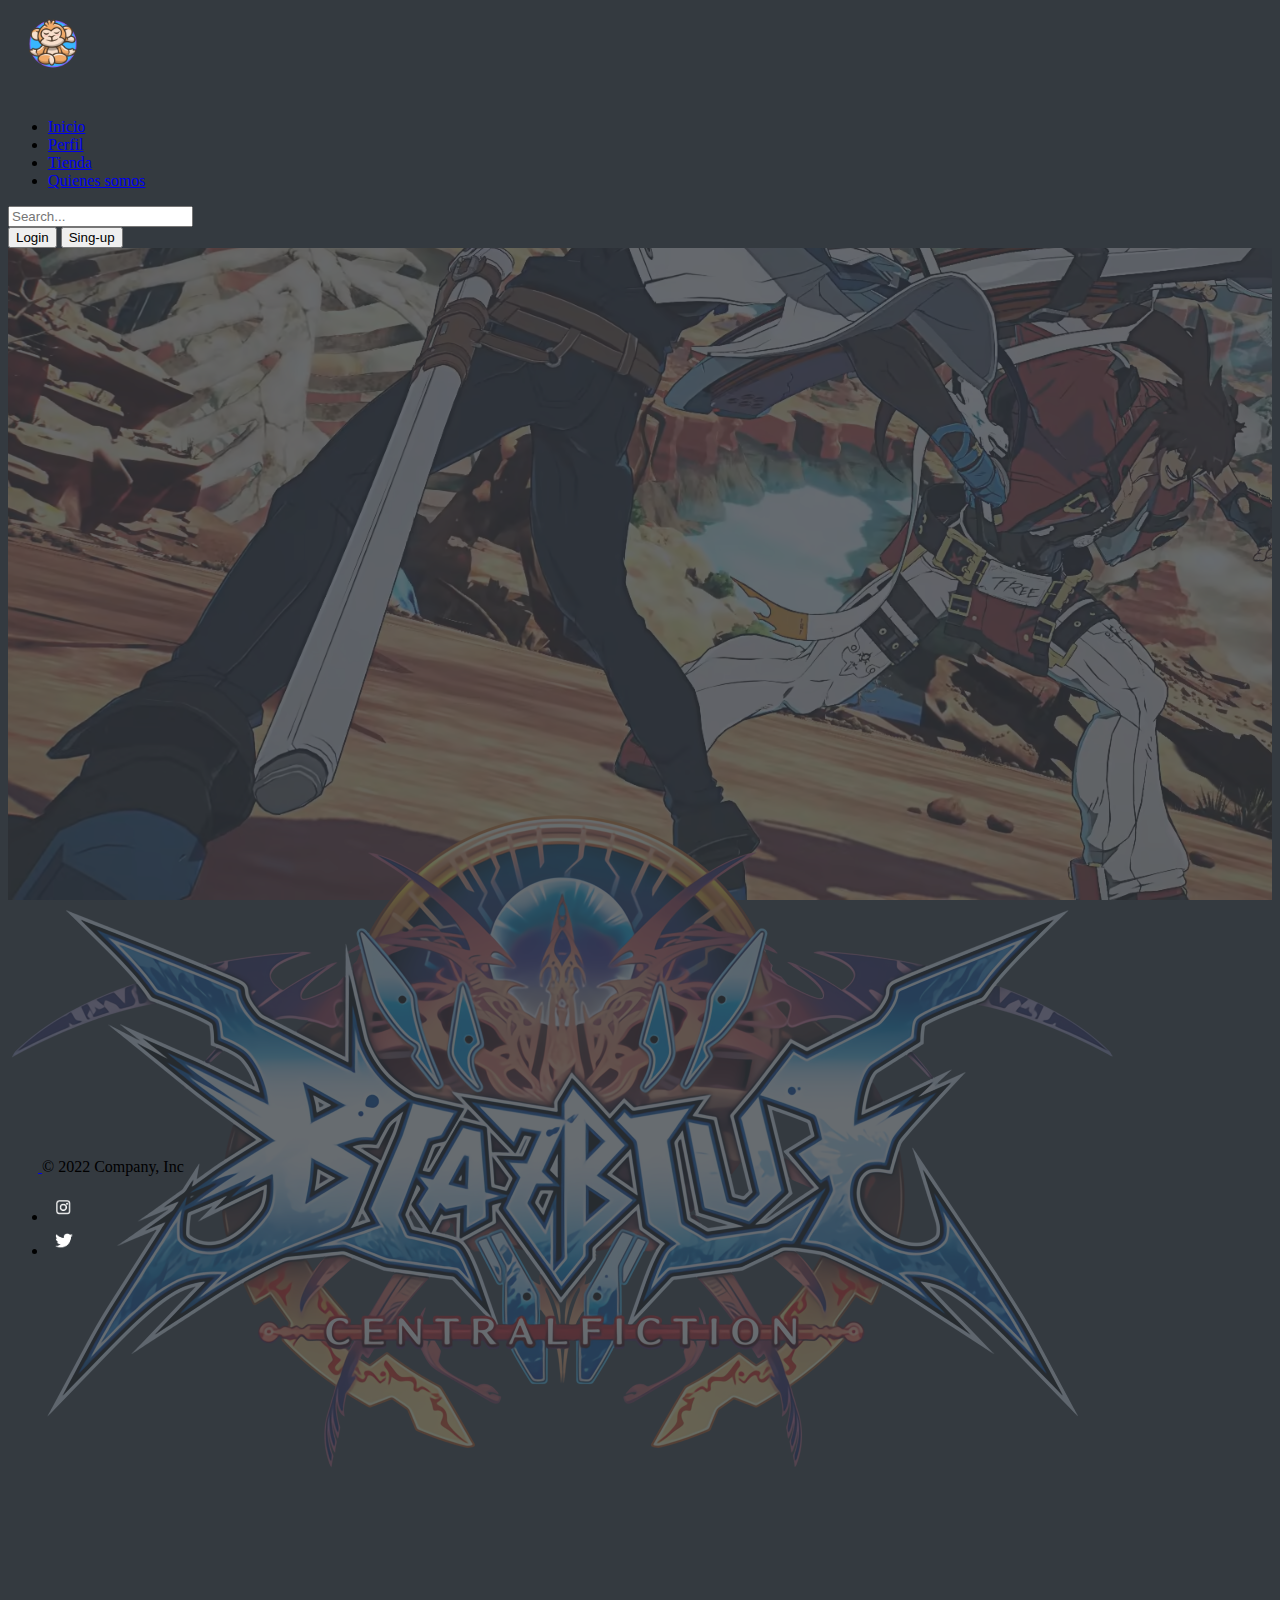
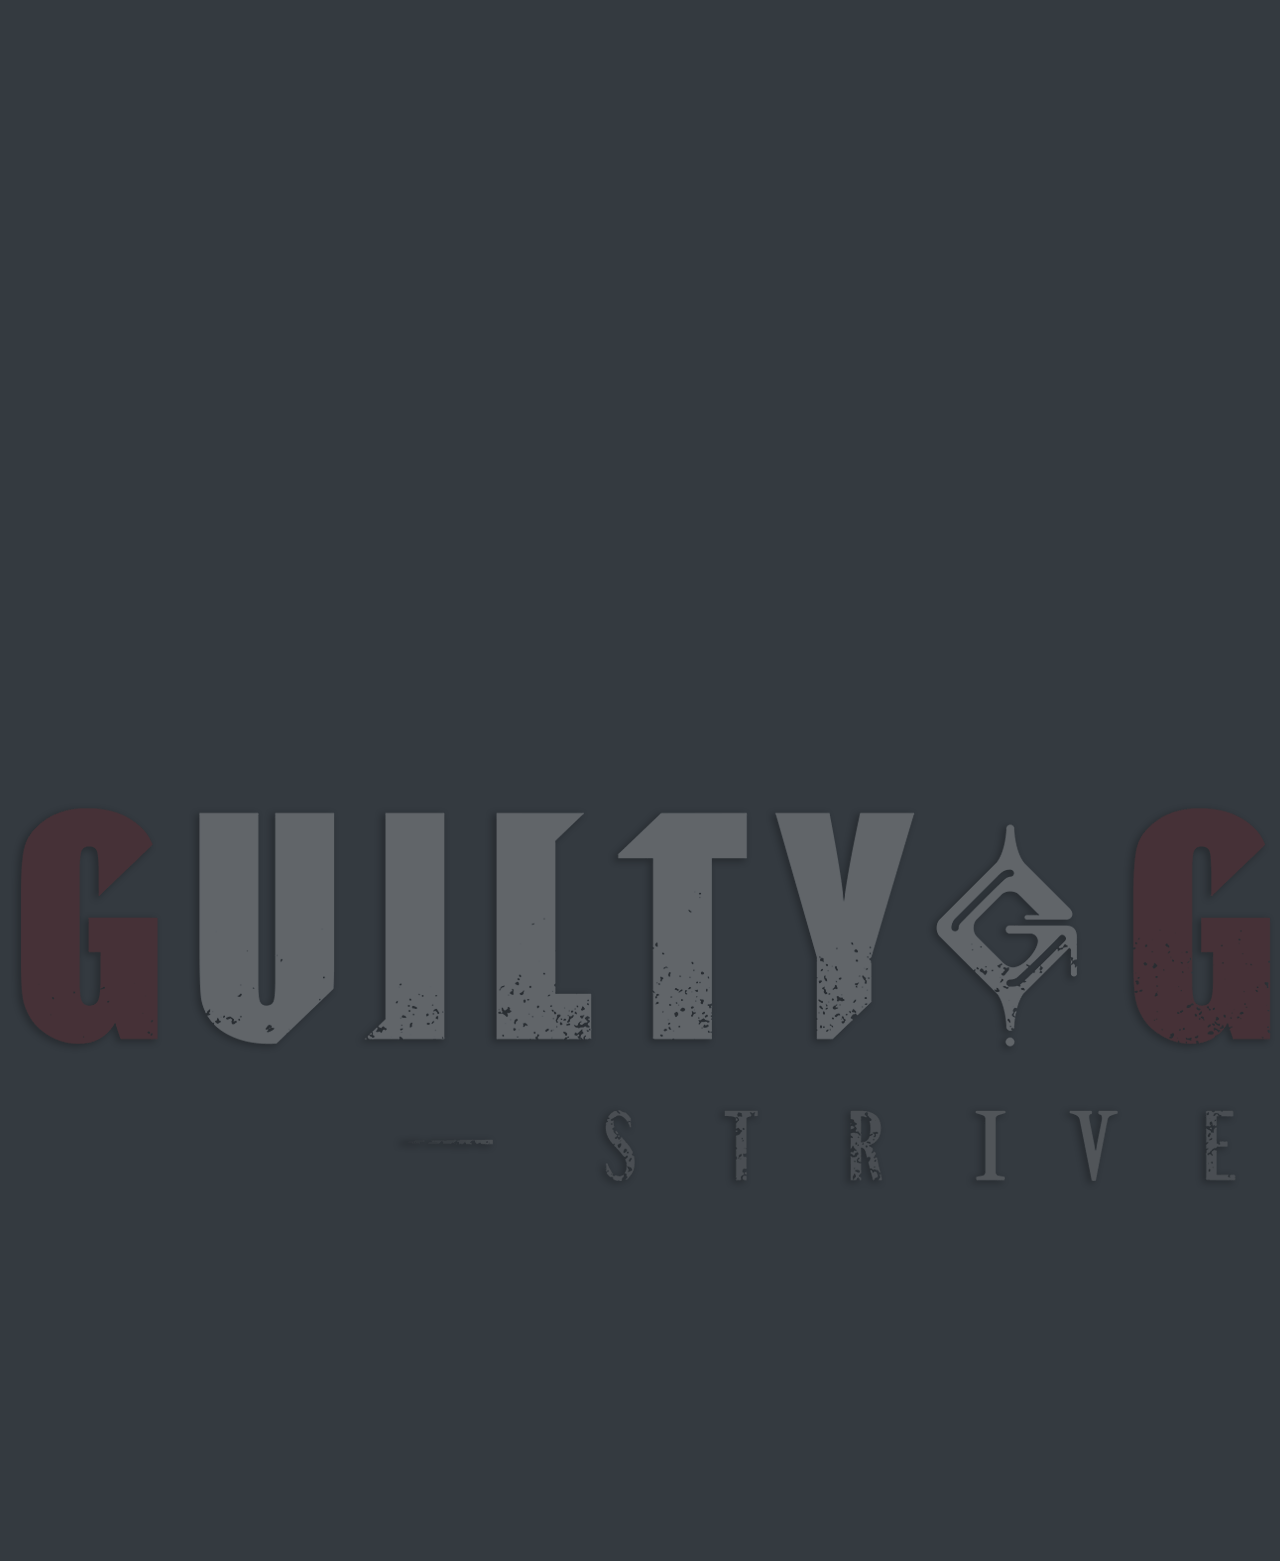
==== Index.html @ e3ebc6f8 "Primer commit" ====
<!DOCTYPE html>
<html lang="en">
<head>
  <meta charset="UTF-8">
  <meta http-equiv="X-UA-Compatible" content="IE=edge">
  <meta name="viewport" content="width=device-width, initial-scale=1.0">
  <title>JRL Pag 1</title>
  <link href="https://cdn.jsdelivr.net/npm/bootstrap@5.3.0-alpha1/dist/css/bootstrap.min.css" rel="stylesheet" integrity="sha384-GLhlTQ8iRABdZLl6O3oVMWSktQOp6b7In1Zl3/Jr59b6EGGoI1aFkw7cmDA6j6gD" crossorigin="anonymous">
  <style>
    body{
      background-color: #343a40;
    }
    .bg-image {
    background-image: url('Imagenes/fondo.png');
    background-size: cover;
    background-attachment: fixed;
    opacity: 25%;
    height: 100vh;
}
  #tab{
    opacity: 100% !important;
  }
  </style>
</head>
<body>
  <header class="p-3 text-bg-dark">
    <div class="container">
      <div class="d-flex flex-wrap align-items-center justify-content-center justify-content-lg-start">
        <a href="/" class="d-flex align-items-left mb-2 mb-lg-0 text-white text-decoration-none">
          <img src="Imagenes/Logo_simple.png" class="bi me-2" width="90" height="90" role="img" aria-label="Bootstrap"><use xlink:href="#bootstrap"></use></img>
        </a>

        <ul class="nav col-12 col-lg-auto me-lg-auto mb-2 justify-content-center mb-md-0">
          <li><a href="#" class="nav-link px-2 text-secondary">Inicio</a></li>
          <li><a href="#" class="nav-link px-2 text-white">Perfil</a></li>
          <li><a href="#" class="nav-link px-2 text-white">Tienda</a></li>
          <li><a href="#" class="nav-link px-2 text-white">Quienes somos</a></li>
        </ul>

        <form class="col-12 col-lg-auto mb-3 mb-lg-0 me-lg-3" role="search">
          <input type="search" class="form-control form-control-dark text-bg-dark" placeholder="Search..." aria-label="Search">
        </form>

        <div class="text-end">
          <button type="button" class="btn btn-outline-light me-2">Login</button>
          <button type="button" class="btn btn-dark btn-outline-light">Sing-up</button>
        </div>
      </div>
    </div>
  </header>

    <div class="bg-image"> 
      <div class="d-flex justify-content-center">
        <div id="tab" class="table-responsive w-70">
          <table id="tab">
            <tr>
              <td width="300px" height="300px"><img src="Imagenes/1.png" class="img-fluid" id="tab"></td>
              <td width="300px" height="300px"><img src="Imagenes/2.png" class="img-fluid" id="tab"></td>
              <td width="300px" height="300px"><img src="Imagenes/3.png" class="img-fluid" id="tab"></td>
            </tr>
            <tr>
              <td width="300px" height="300px"><img src="Imagenes/5.png" class="img-fluid" id="tab"></td>
              <td width="300px" height="300px"><img src="Imagenes/6.png" class="img-fluid" id="tab"></td>
              <td ><img src="Imagenes/4.png" class="img-fluid" id="tab"></td>
            </tr>
          </table>
        </div>
      </div>
    </div>

<div class="container">
  <footer class="d-flex flex-wrap justify-content-between align-items-center py-3 my-4">
    <div class="col-md-4 d-flex align-items-center text-white">
      <a href="/" class="mb-3 me-2 mb-md-0 text-muted text-decoration-none lh-1">
        <svg class="bi" width="30" height="24"><use xlink:href="#bootstrap"></use></svg>
      </a>
      <span class="mb-3 mb-md-0 text-white">© 2022 Company, Inc</span>
    </div>
    <ul class="nav col-md-4 justify-content-end list-unstyled d-flex">
      <li class="ms-3"><a class="text-muted" href="#"><img src="Imagenes/i.png" class="bi" width="30" height="30"><use xlink:href="#twitter"></use></img></a></li>
      <li class="ms-3"><a class="text-muted" href="#"><img src="Imagenes/t.png" class="bi" width="30" height="30"><use xlink:href="#instagram"></use></img></a></li>
    </ul>
  </footer>
</div>
  <script src="https://cdn.jsdelivr.net/npm/bootstrap@5.3.0-alpha1/dist/js/bootstrap.bundle.min.js" integrity="sha384-w76AqPfDkMBDXo30jS1Sgez6pr3x5MlQ1ZAGC+nuZB+EYdgRZgiwxhTBTkF7CXvN" crossorigin="anonymous"></script>
</body>
</html>
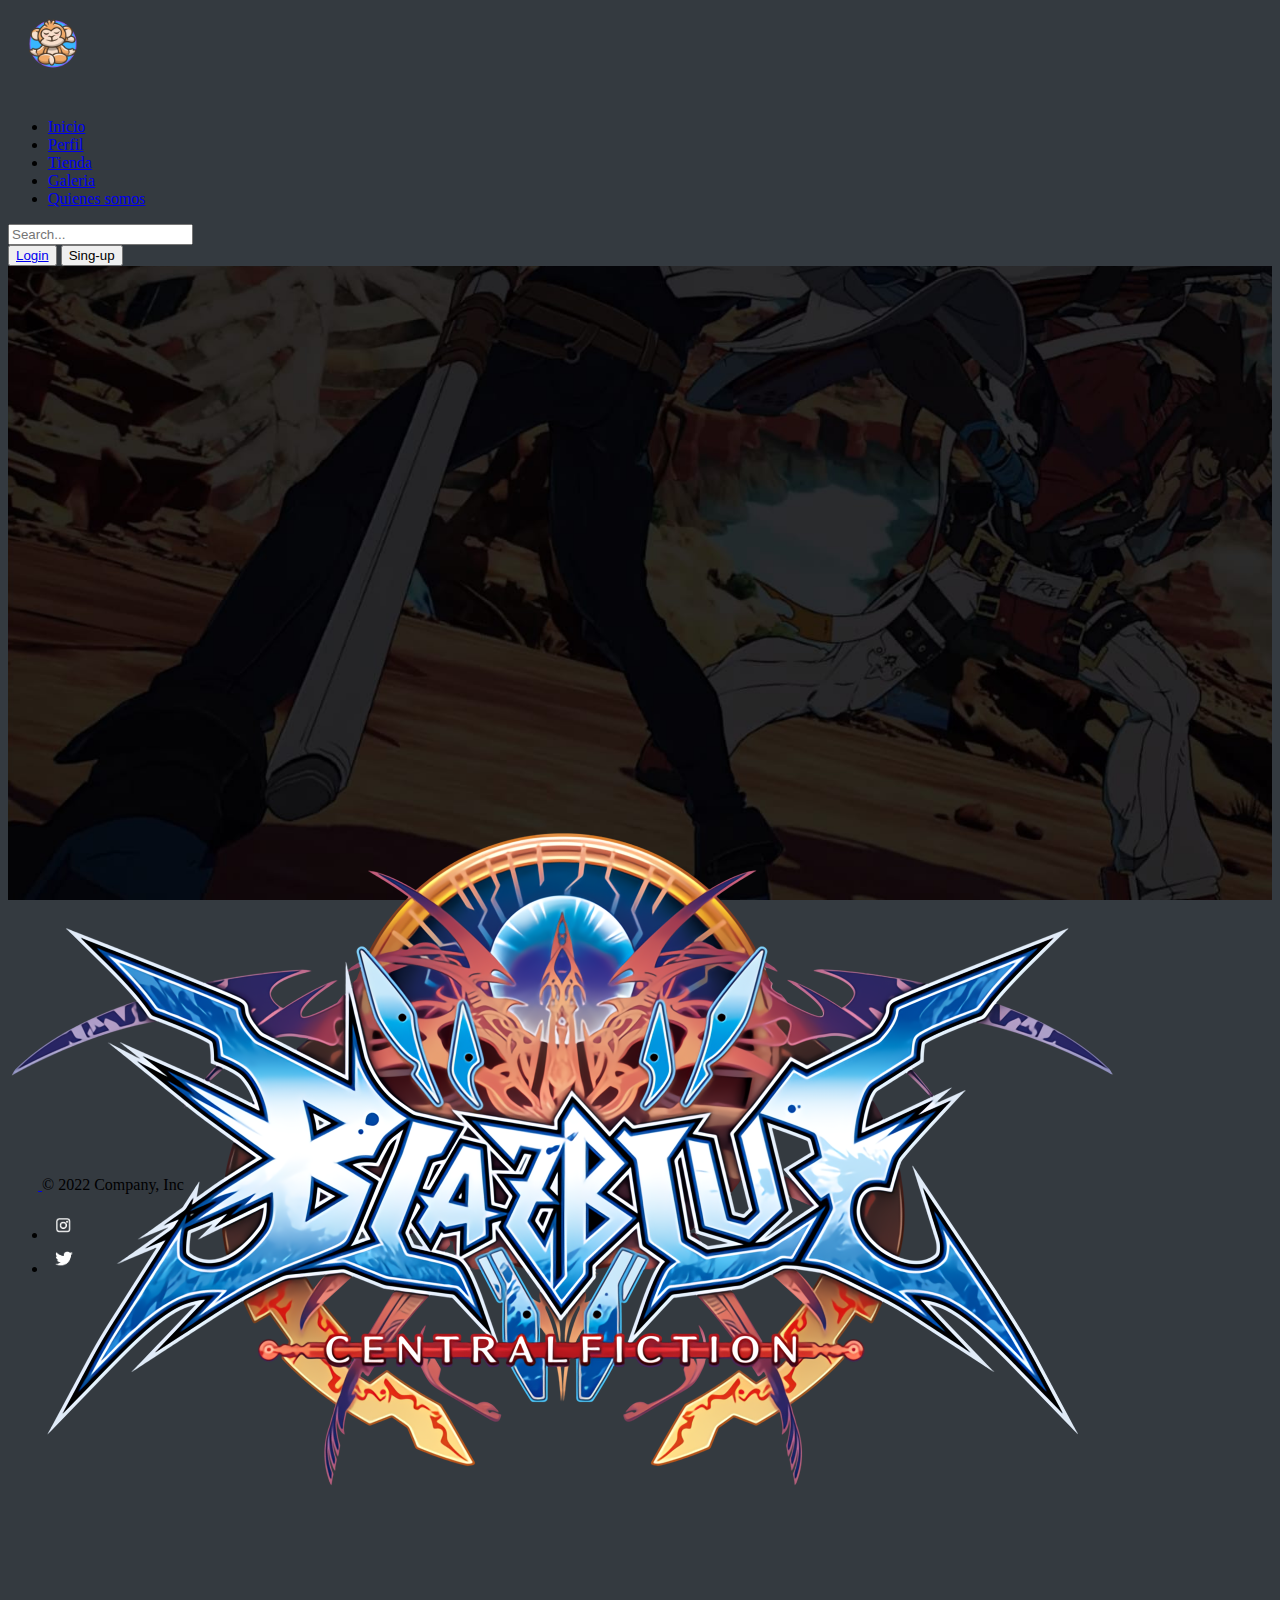
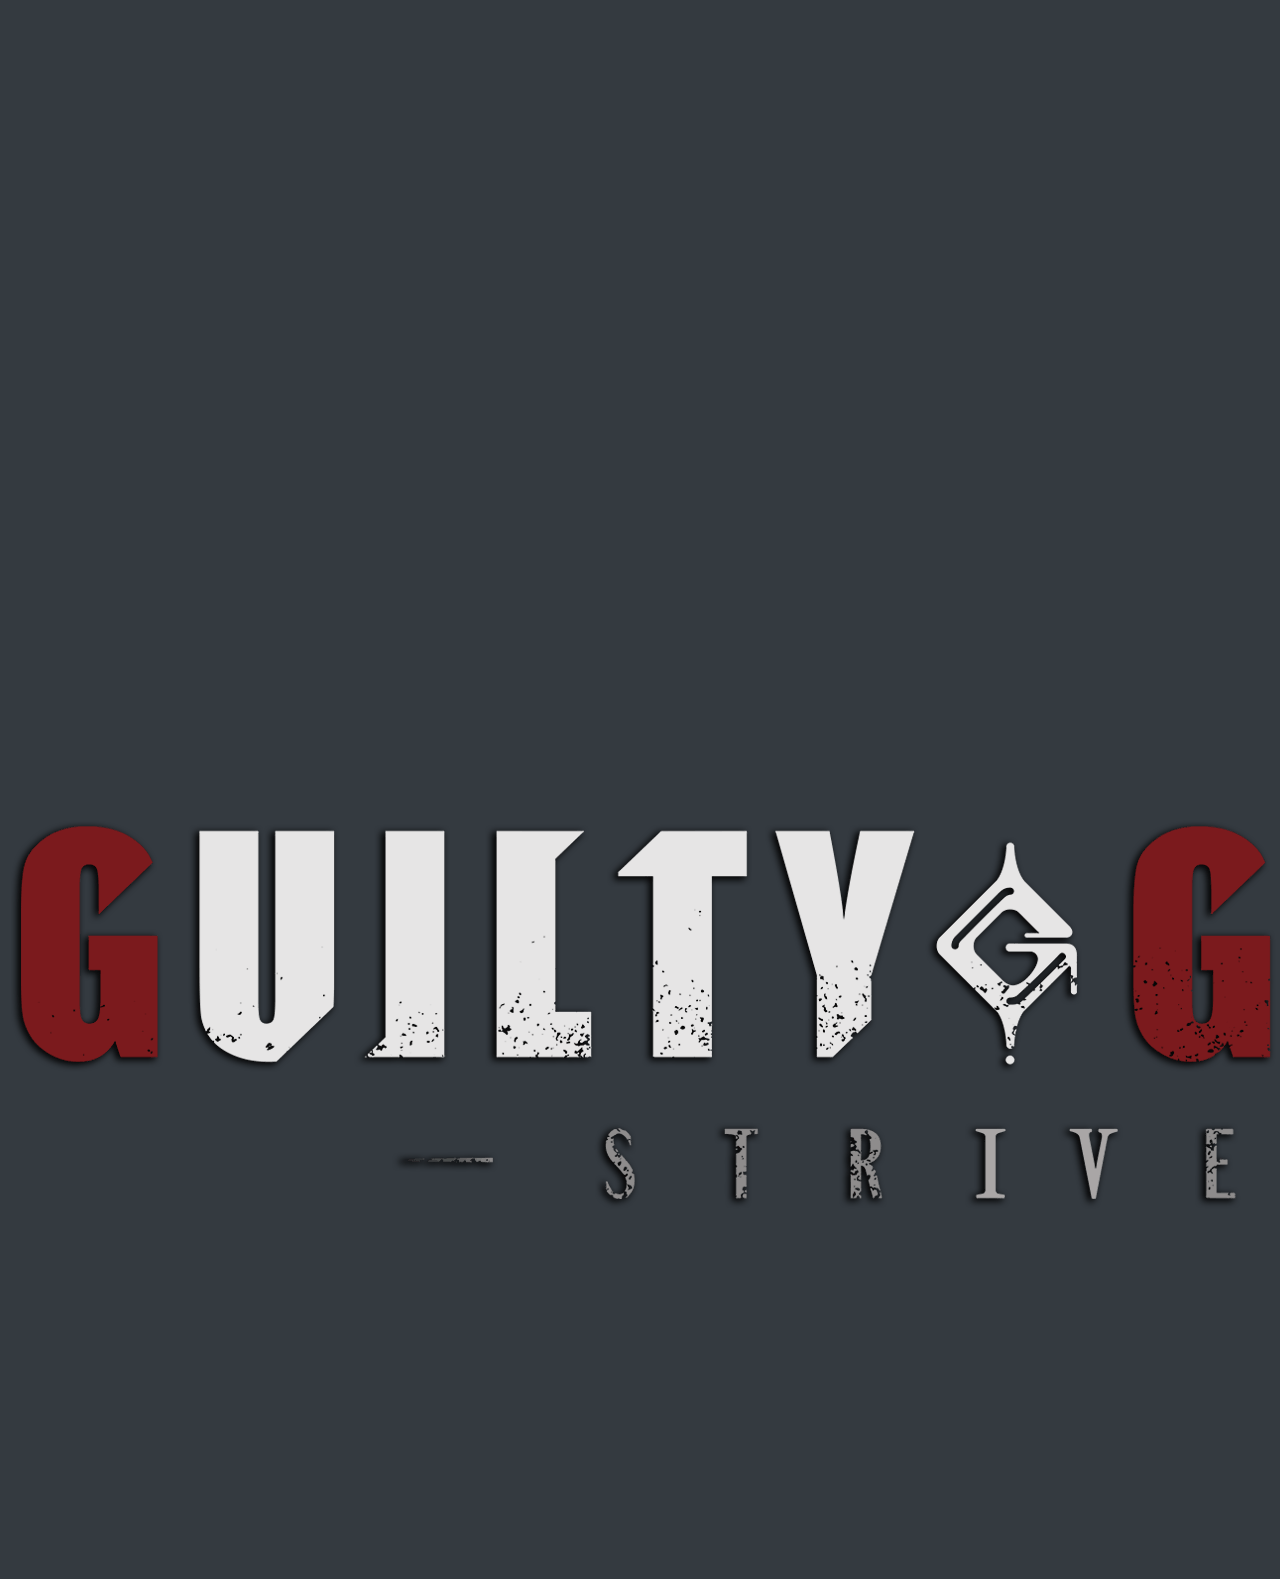
==== commit f7726098: "login" ====
--- a/Index.html
+++ b/Index.html
@@ -6,21 +6,7 @@
   <meta name="viewport" content="width=device-width, initial-scale=1.0">
   <title>JRL Pag 1</title>
   <link href="https://cdn.jsdelivr.net/npm/bootstrap@5.3.0-alpha1/dist/css/bootstrap.min.css" rel="stylesheet" integrity="sha384-GLhlTQ8iRABdZLl6O3oVMWSktQOp6b7In1Zl3/Jr59b6EGGoI1aFkw7cmDA6j6gD" crossorigin="anonymous">
-  <style>
-    body{
-      background-color: #343a40;
-    }
-    .bg-image {
-    background-image: url('Imagenes/fondo.png');
-    background-size: cover;
-    background-attachment: fixed;
-    opacity: 25%;
-    height: 100vh;
-}
-  #tab{
-    opacity: 100% !important;
-  }
-  </style>
+  <link rel="stylesheet" href="style.css">
 </head>
 <body>
   <header class="p-3 text-bg-dark">
@@ -29,45 +15,43 @@
         <a href="/" class="d-flex align-items-left mb-2 mb-lg-0 text-white text-decoration-none">
           <img src="Imagenes/Logo_simple.png" class="bi me-2" width="90" height="90" role="img" aria-label="Bootstrap"><use xlink:href="#bootstrap"></use></img>
         </a>
-
         <ul class="nav col-12 col-lg-auto me-lg-auto mb-2 justify-content-center mb-md-0">
           <li><a href="#" class="nav-link px-2 text-secondary">Inicio</a></li>
           <li><a href="#" class="nav-link px-2 text-white">Perfil</a></li>
-          <li><a href="#" class="nav-link px-2 text-white">Tienda</a></li>
+          <li><a href="tienda.html" class="nav-link px-2 text-white">Tienda</a></li>
+          <li><a href="galeria.html" class="nav-link px-2 text-white">Galeria</a></li>
           <li><a href="#" class="nav-link px-2 text-white">Quienes somos</a></li>
         </ul>
-
         <form class="col-12 col-lg-auto mb-3 mb-lg-0 me-lg-3" role="search">
           <input type="search" class="form-control form-control-dark text-bg-dark" placeholder="Search..." aria-label="Search">
         </form>
 
         <div class="text-end">
-          <button type="button" class="btn btn-outline-light me-2">Login</button>
+          <button type="button" class="btn btn-outline-light me-2"><a href="login.html">Login</a></button>
           <button type="button" class="btn btn-dark btn-outline-light">Sing-up</button>
         </div>
       </div>
     </div>
   </header>
-
     <div class="bg-image"> 
       <div class="d-flex justify-content-center">
+
         <div id="tab" class="table-responsive w-70">
-          <table id="tab">
+          <table class="table-no-scrollbar">
             <tr>
-              <td width="300px" height="300px"><img src="Imagenes/1.png" class="img-fluid" id="tab"></td>
-              <td width="300px" height="300px"><img src="Imagenes/2.png" class="img-fluid" id="tab"></td>
-              <td width="300px" height="300px"><img src="Imagenes/3.png" class="img-fluid" id="tab"></td>
+              <td width="300px" height="300px"><img src="Imagenes/1.png" class="img-fluid"></td>
+              <td width="300px" height="300px"><img src="Imagenes/2.png" class="img-fluid"></td>
+              <td width="300px" height="300px"><img src="Imagenes/3.png" class="img-fluid"></td>
             </tr>
             <tr>
-              <td width="300px" height="300px"><img src="Imagenes/5.png" class="img-fluid" id="tab"></td>
-              <td width="300px" height="300px"><img src="Imagenes/6.png" class="img-fluid" id="tab"></td>
-              <td ><img src="Imagenes/4.png" class="img-fluid" id="tab"></td>
+              <td width="300px" height="300px"><img src="Imagenes/5.png" class="img-fluid"></td>
+              <td width="300px" height="300px"><img src="Imagenes/6.png" class="img-fluid"></td>
+              <td width="300px" height="300px"><img src="Imagenes/4.png" class="img-fluid"></td>
             </tr>
           </table>
         </div>
       </div>
     </div>
-
 <div class="container">
   <footer class="d-flex flex-wrap justify-content-between align-items-center py-3 my-4">
     <div class="col-md-4 d-flex align-items-center text-white">
--- a/style.css
+++ b/style.css
@@ -0,0 +1,59 @@
+body{
+  background-color: #343a40;
+}
+.bg-image{
+background-image: url('Imagenes/fondo2.jpeg');
+background-size: cover;
+background-attachment: fixed;
+height: 100vh;
+
+}
+.img-fluid {
+  transition: transform .5s;
+  width:"290px";
+  height:"20px";
+}
+.img-fluid:hover{
+  transform: scale(1.1);
+
+}
+
+img:hover {
+  -webkit-filter: brightness(150%);
+  filter: brightness(150%);
+}
+
+.table-no-scrollbar{
+  overflow: hidden;
+
+}
+
+section{
+  display: flex;
+  height: 430px;
+  width: 600px;
+}
+
+section img {
+  width: 0px;
+  flex-grow: 1;
+  object-fit: cover;
+  opacity: 0.8;
+  transition: .5s ease;
+}
+
+section img:hover {
+  width: 300px;
+  opacity: 1;
+  filter: contrast(120%);
+}
+
+.text-overlay{
+  display: none;
+  background-color: rgba(0,0,0,0.5);
+  color: white;
+  padding: 10px;
+}
+.img-hover:hover + .text-overlay {
+  display: block;
+}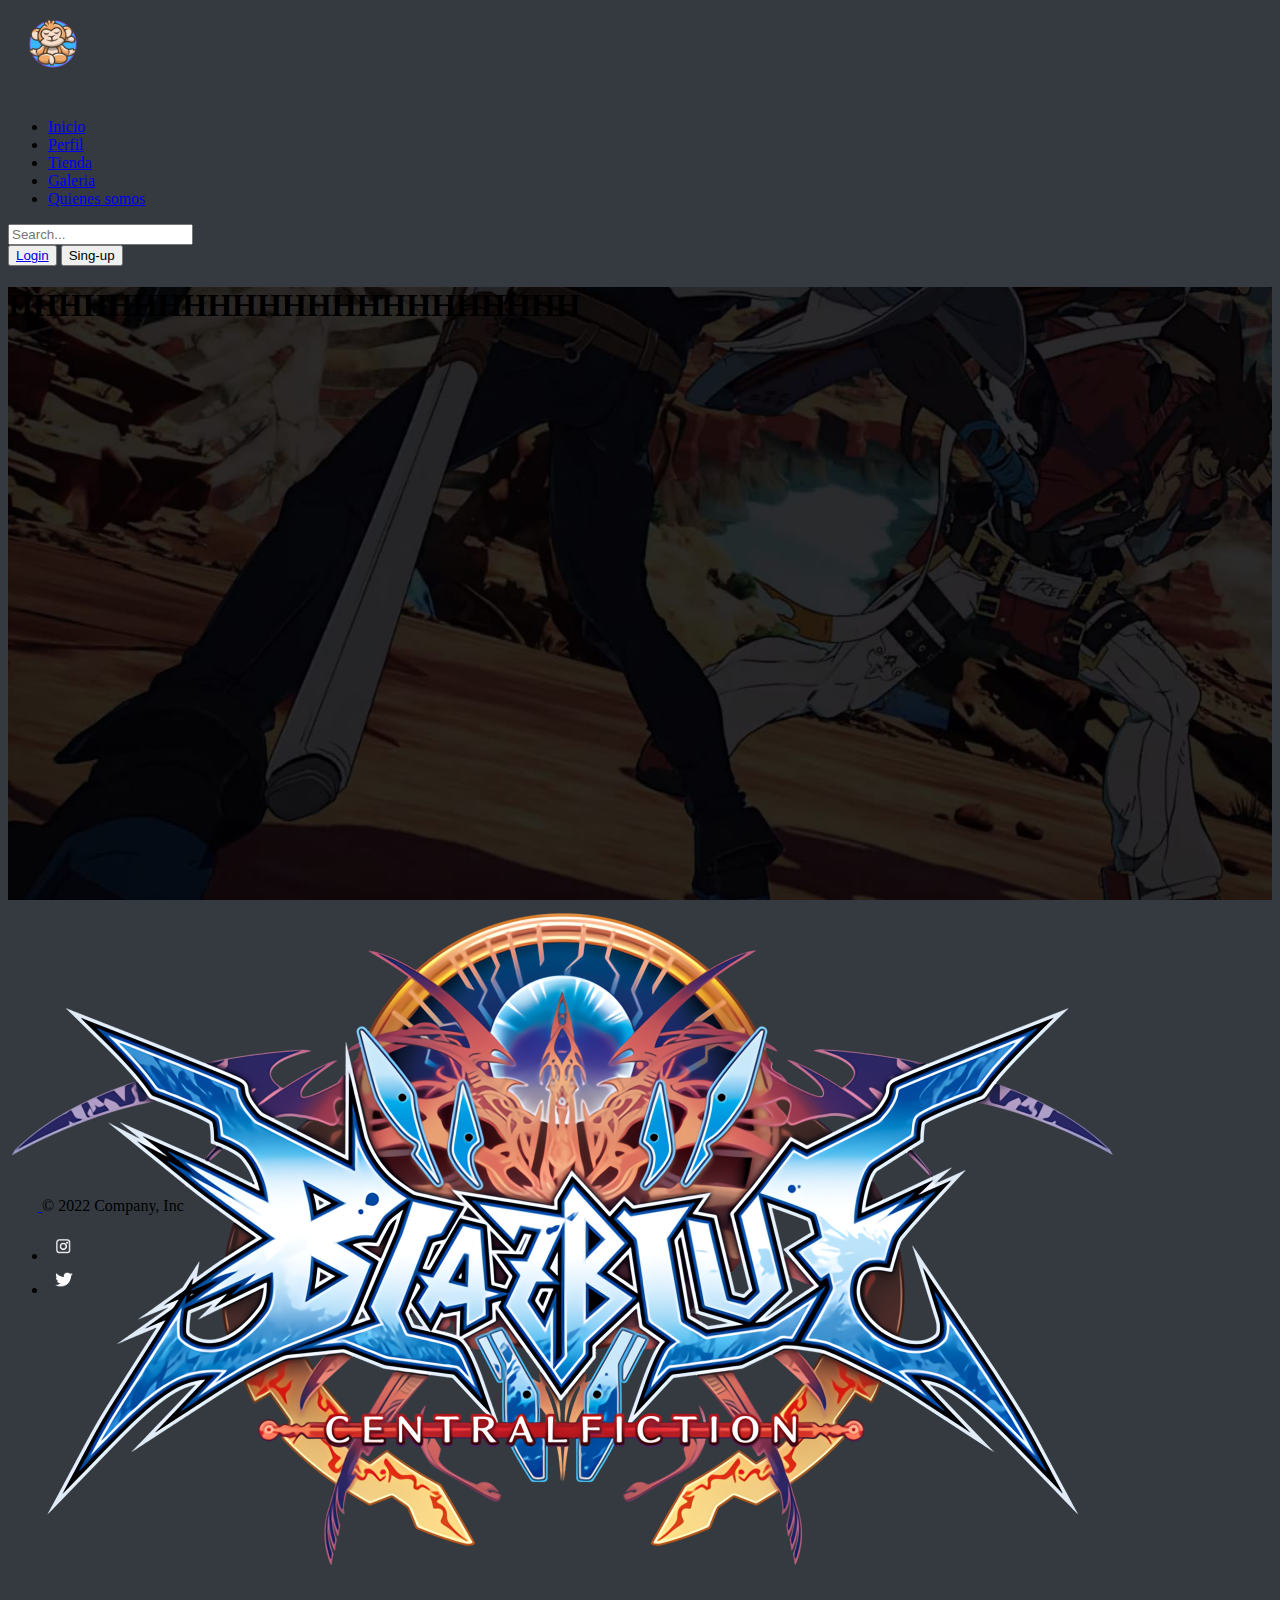
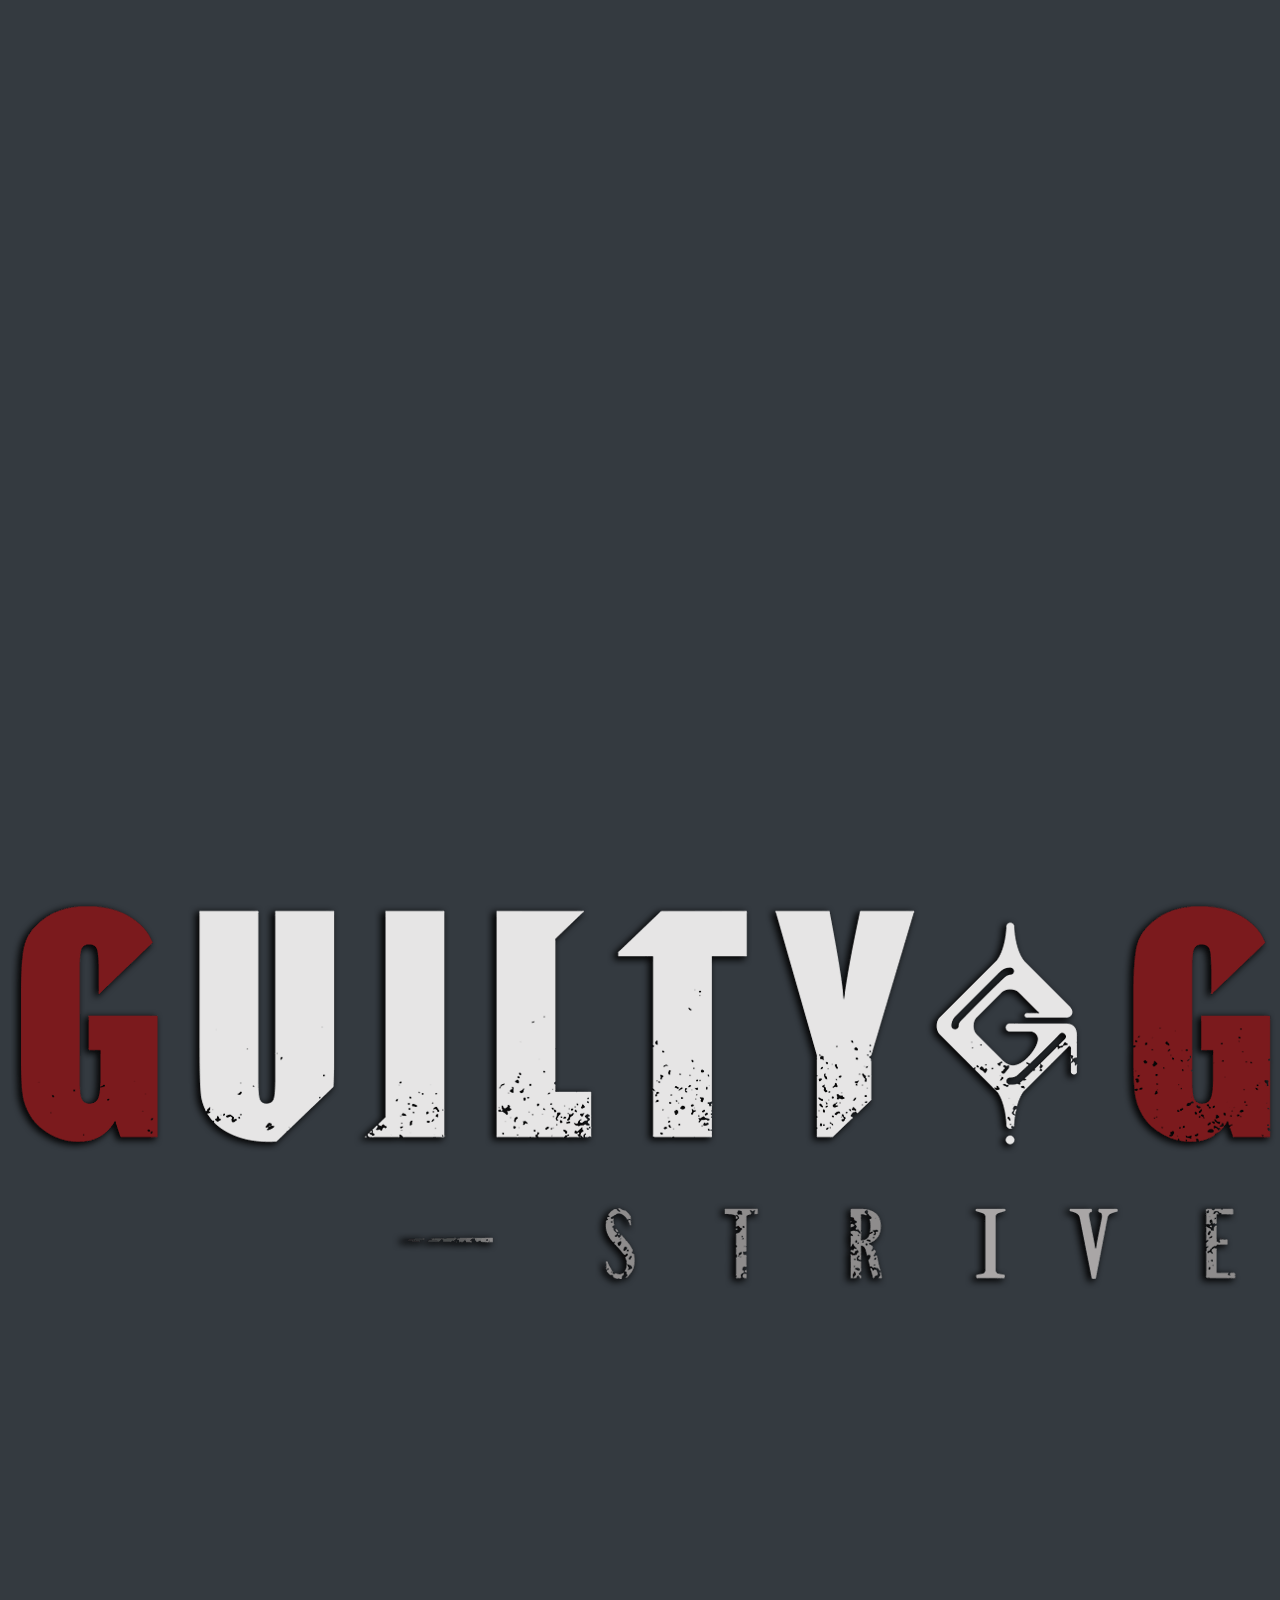
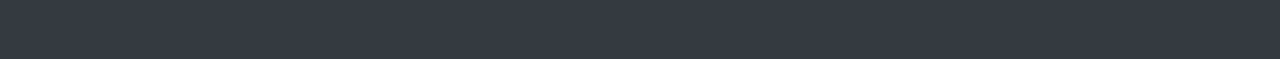
==== commit ec3ead5d: "revision" ====
--- a/Index.html
+++ b/Index.html
@@ -35,7 +35,7 @@
   </header>
     <div class="bg-image"> 
       <div class="d-flex justify-content-center">
-
+<h1>HHHHHHHHHHHHHHHHHHHHHHH</h1>
         <div id="tab" class="table-responsive w-70">
           <table class="table-no-scrollbar">
             <tr>
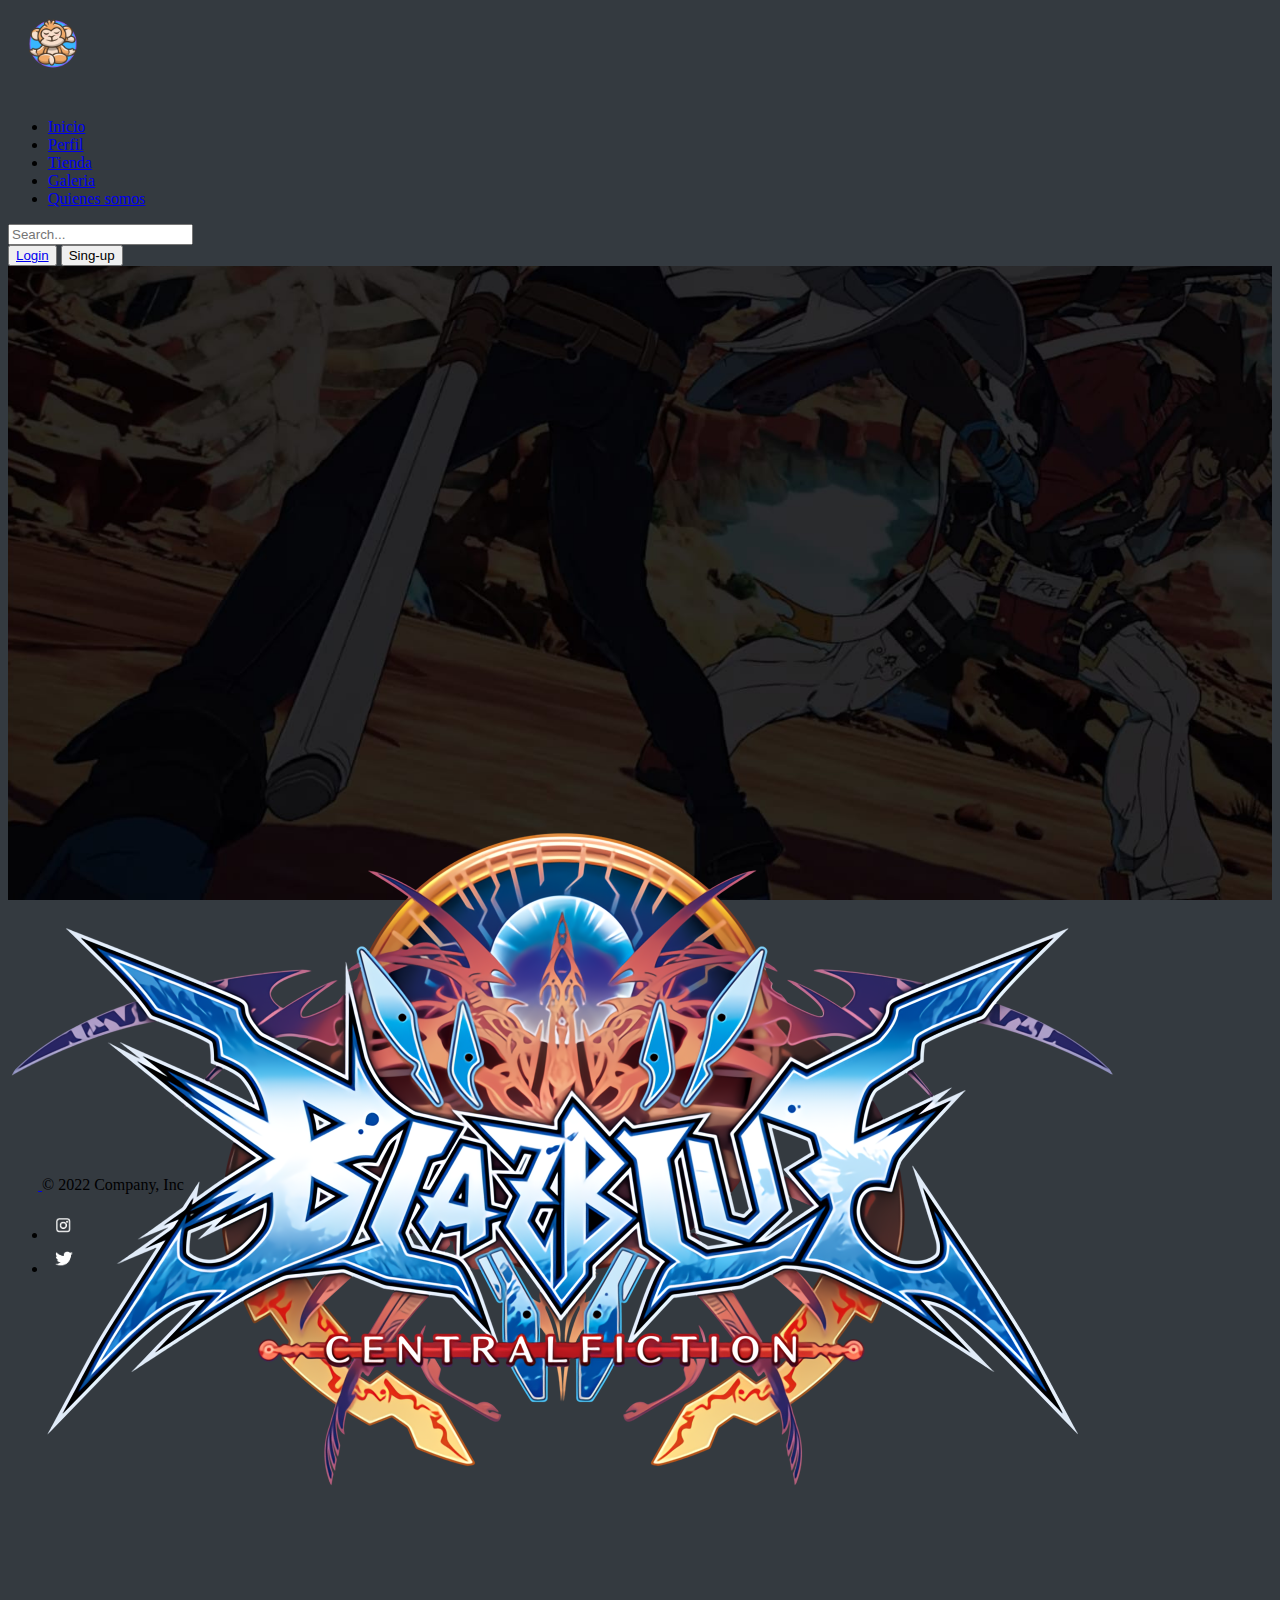
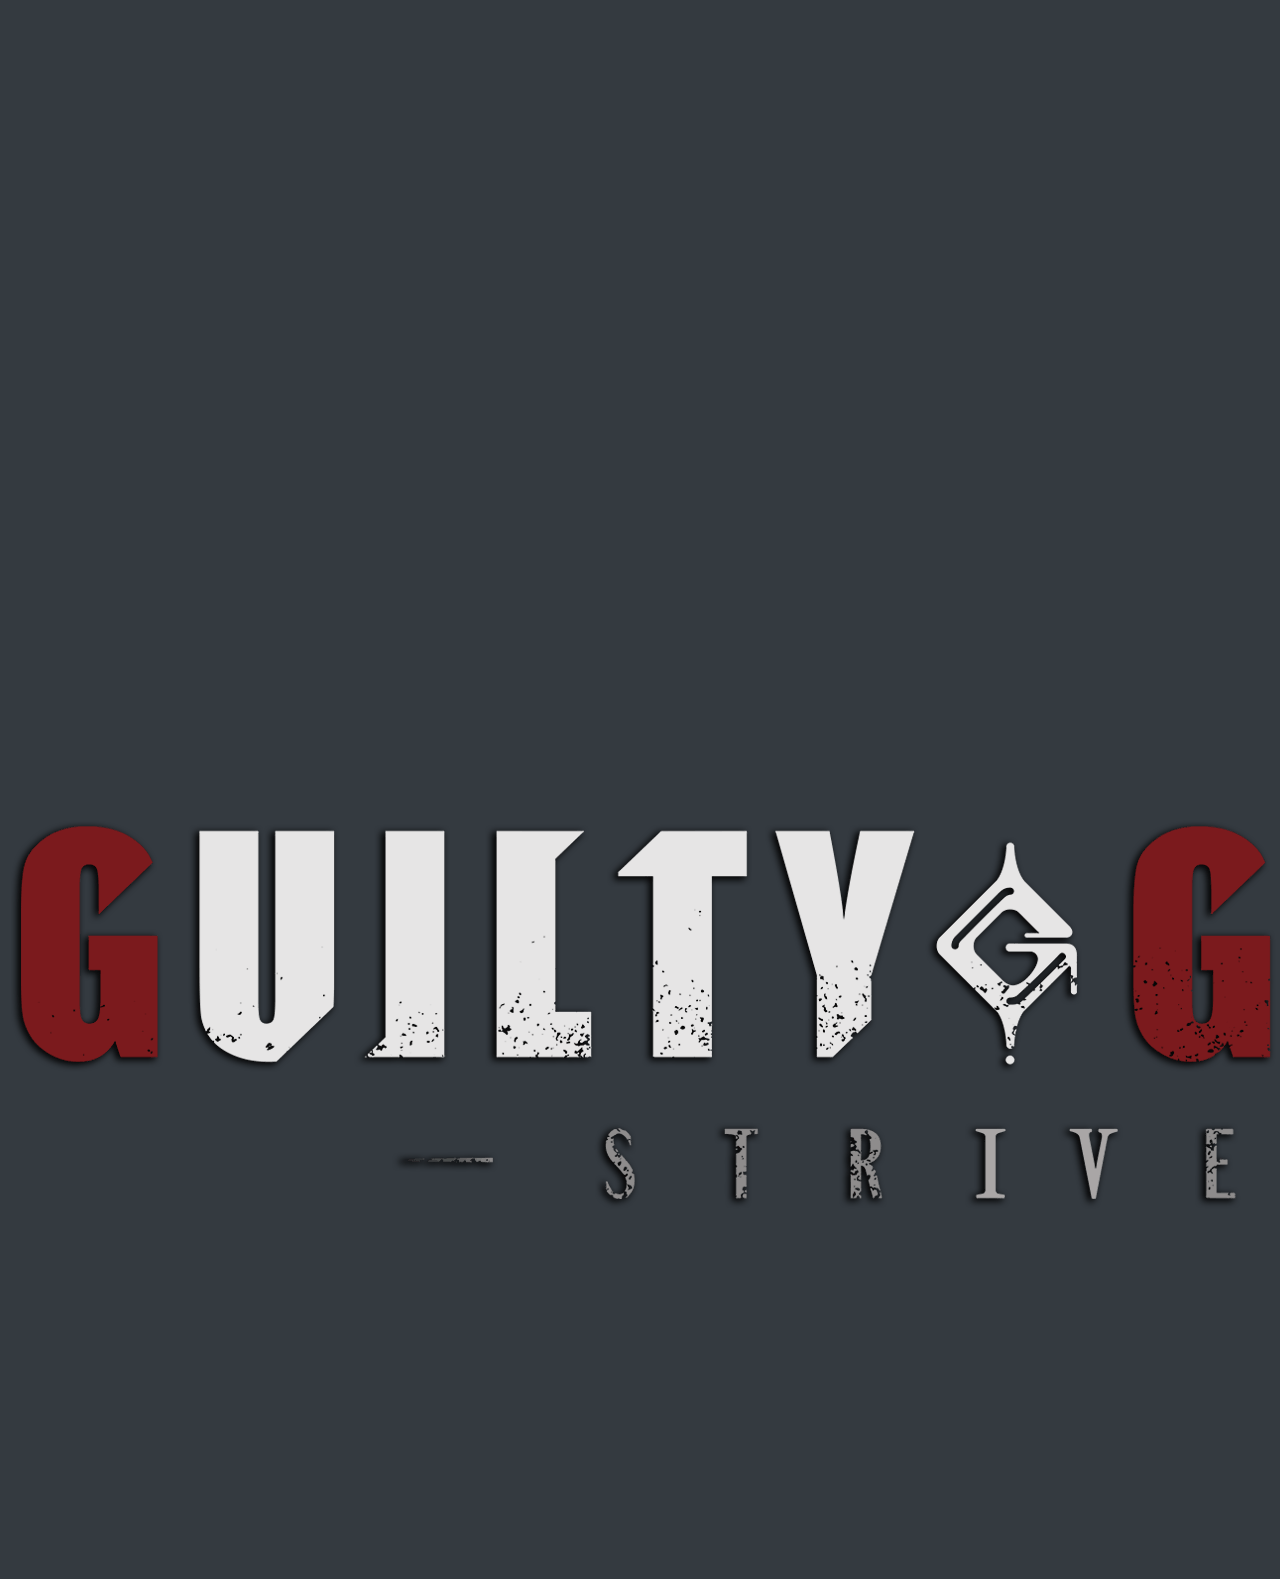
==== commit c2cb21da: "Video" ====
--- a/Index.html
+++ b/Index.html
@@ -35,7 +35,6 @@
   </header>
     <div class="bg-image"> 
       <div class="d-flex justify-content-center">
-<h1>HHHHHHHHHHHHHHHHHHHHHHH</h1>
         <div id="tab" class="table-responsive w-70">
           <table class="table-no-scrollbar">
             <tr>
